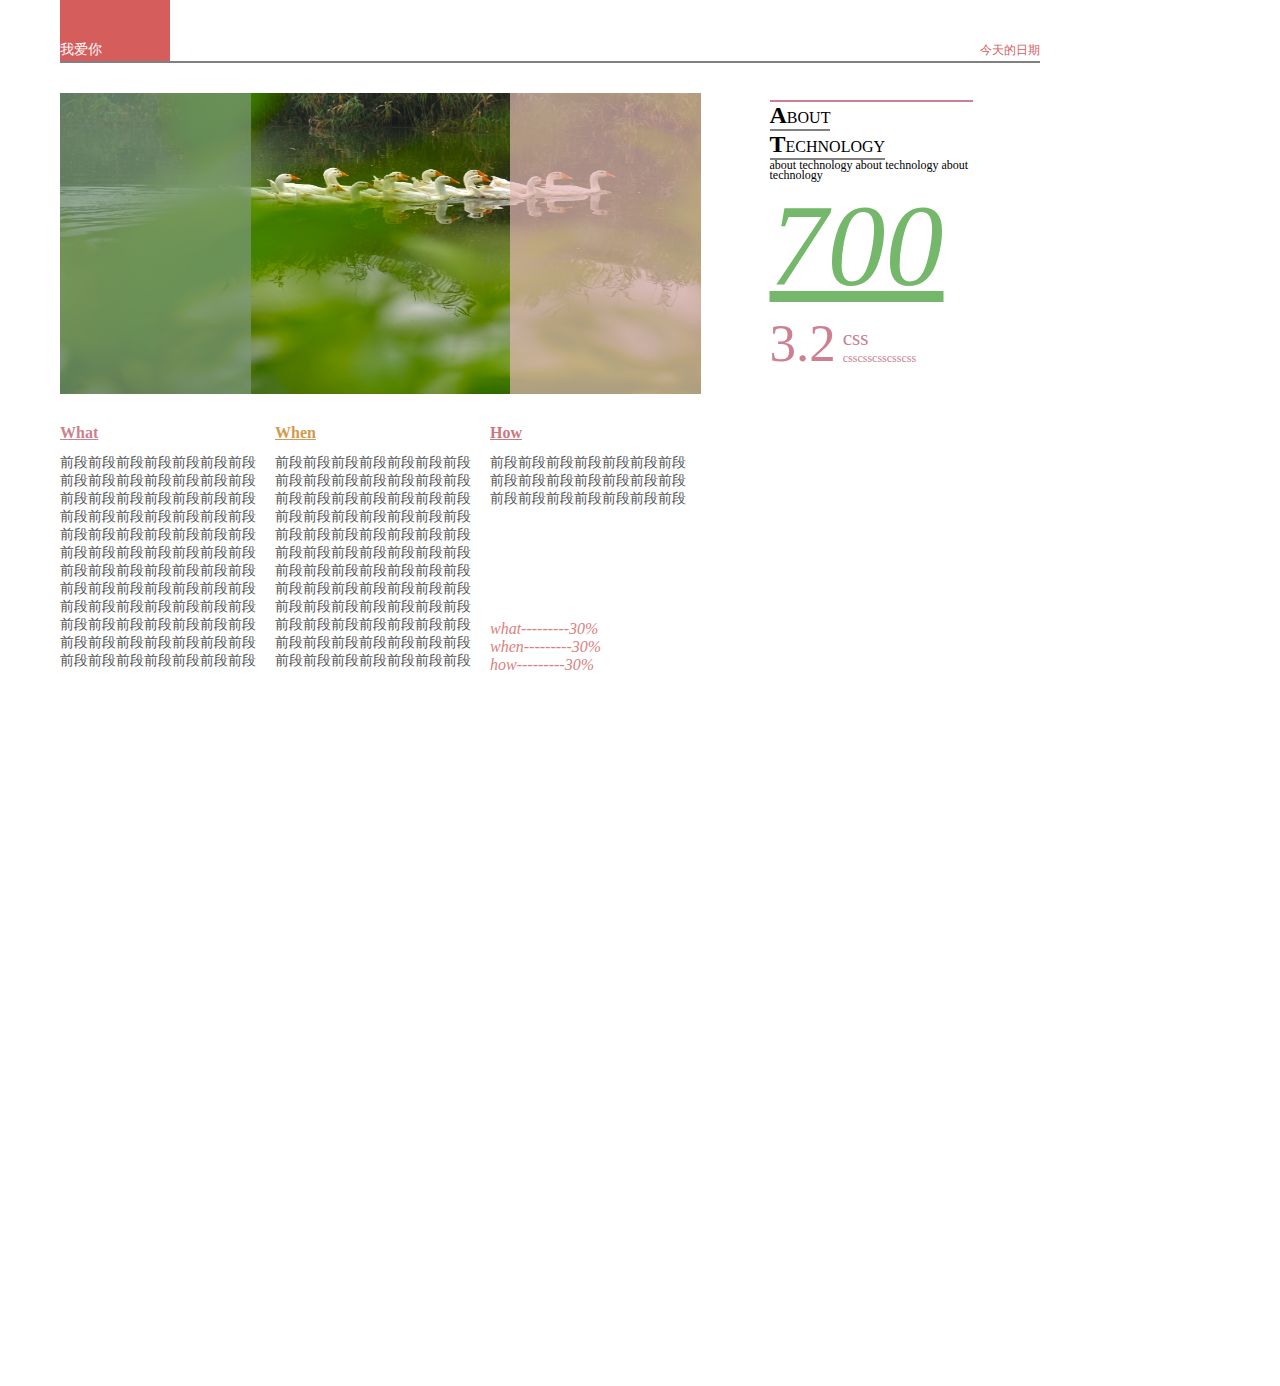
==== task06/task06.html @ 6e89cc71 "add some documents" ====
<!DOCTYPE html>
<html lang="en">
<head>
    <meta charset="UTF-8">
    <title>task06</title>
    <link rel="stylesheet" href="task06.css">
</head>
<body>
<div class="container">
    <div class="top">
        <div class="top-left">
            <span>我爱你</span>
        </div>
        <div class="top-right">
            今天的日期
        </div>
    </div>
    <div class="content">
        <div class="picture">
            <img src="bg-img.jpg" alt="goose" width="641px" height="301px">
            <div class="shadow-left"></div>
            <div class="shadow-right"></div>
        </div>
        <div class="picture-text clearfix">
            <div class="character">
                <div class="about"> <b>A</b>BOUT</div>
                <div class="technology"><b>T</b>ECHNOLOGY</div>
                <div class="abou-tech">about technology about technology about technology </div>
                <div class="number">700</div>
                <div class="css">
                    <div class="css-version">3.2</div>
                    <div class="css-title">
                        <div class="title">css</div>
                        <div class="title-con">csscsscsscsscss</div>
                    </div>
                </div>
            </div>
        </div>
        <div class="content-text">
            <div class="what">
                <div class="what-title">What</div>
                <div class="what-con">前段前段前段前段前段前段前段前段前段前段前段前段前段前段前段前段前段前段前段前段前段前段前段前段前段前段前段前段前段前段前段前段前段前段前段前段前段前段前段前段前段前段
                        前段前段前段前段前段前段前段前段前段前段前段前段前段前段前段前段前段前段前段前段前段前段前段前段前段前段前段前段前段前段前段前段前段前段前段前段前段前段前段前段前段前段
                </div>
            </div>
            <div class="when">
                <div class="when-title">When</div>
                <div class="when-con">前段前段前段前段前段前段前段前段前段前段前段前段前段前段前段前段前段前段前段前段前段前段前段前段前段前段前段前段前段前段前段前段前段前段前段前段前段前段前段前段前段前段
                        前段前段前段前段前段前段前段前段前段前段前段前段前段前段前段前段前段前段前段前段前段前段前段前段前段前段前段前段前段前段前段前段前段前段前段前段前段前段前段前段前段前段
                </div>
            </div>
            <div class="how">
                <div class="how-title">How</div>
                <div class="how-con">前段前段前段前段前段前段前段前段前段前段前段前段前段前段前段前段前段前段前段前段前段
                </div>
                <div class="what-when-how">
                    <div>what---------30%</div>
                    <div>when---------30%</div>
                    <div>how---------30%</div>
                </div>
            </div>
        </div>
    </div>
</div>

</body>
</html>
---- task06/task06.css ----
*{
    padding: 0px;
    margin: 0px;
}
.container {
    width: 980px;
    height: 1386px;
    margin-left: 60px;
}
.top {
    width: 980px;
    height: 61px;
    margin: 0px auto;
    border-bottom: 2px solid grey;
}
.top-left {
    width: 110px;
    height: 61px;
    background-color: #D55D5C;
    float: left;
}
.top-left span{
    color: white;
    font-size: 14px;
    font-family: "黑体";
    line-height: 100px;
}
.top-right{
    width: 100px;
    height: auto;
    text-align: right;
    float: right;
    line-height: 100px;
    color: #D55D5C;
    font-family: "黑体";
    font-size: 12px;
}
.content {
    width: 980px;
    height: 301px;
    margin-top: 30px;
    margin-bottom: 30px;
}
.picture {
    width: 641px;
    height: 301px;
    position: relative;
    float: left;
}
.shadow-left {
    width: 191px;
    height: 301px;
    position: absolute;
    top: 0;
    left: 0;
    background-color: #7C997B;
    opacity: 0.7;
}
.shadow-right {
    width: 191px;
    height: 301px;
    position: absolute;
    top: 0;
    right: 0;
    background-color: #E2B6B5;
    opacity: 0.7;
}
.picture-text {
    width: 338px;
    height: 294px;
    float: right;
}
.character {
    width: 203px;
    height: 294px;
    margin: 0px auto;
    border-top: 2px solid #cc8091;
}

.character b{
    font-size: 24px;
}
.about {
    display: table;
    color: #000000;
    font-family: 微软雅黑;
    border-bottom: 2px solid grey;
}
.technology{
    display: table;
    color: #000000;
    font-family: 微软雅黑;
    border-bottom: 2px solid grey;
}
.abou-tech {
    font-size: 12px;
    font-family: 楷体;
    line-height: 10px;
}
.number {
    font-size: 116px;
    color: #75b86b;
    font-family: 微软雅黑;
    font-style: italic;
    text-decoration: underline;
}
.css {
    width: 203px;
    height: 54px;
}
.css-version {
    float: left;
    font-size: 53px;
    color: #cc8091;
    font-family: 微软雅黑;
}
.css-title {
    float: left;
    width: 120px;
    margin-top: 13px;
    padding-left: 7px;
}
.title {
    font-size: 21px;
    color: #cc8091;
    font-family: 微软雅黑;
}
.title-con{
    font-size: 12px;
    color: #cc8091;
    font-family: 微软雅黑;
}
.clearfix:after{
    content: "";
    display: table;
    clear:both;
}
.content-text {
     margin-top: 30px;
    width: 641px;
    height: auto;
    float: left;
}
.what {
    width: 215px;
    height: auto;
    float: left;
}
.when {
    width: 215px;
    height: auto;
    float: left;
}
.how{
    width: 210px;
    height: auto;
    float: left;
}
.what-con {
    width: 200px;
    height: auto;
    font-size: 14px;
    font-family: 微软雅黑;
    opacity: 0.7;
}
.when-con {
    width: 200px;
    height: auto;
    font-size: 14px;
    font-family: 微软雅黑;
    opacity: 0.7;
}
.how-con {
    width: 200px;
    height: auto;
    font-size: 14px;
    font-family: 微软雅黑;
    opacity: 0.7;
}
.what-title {
    width: 200px;
    height: 30px;
    font-size: 16px;
    text-decoration: underline;
    color: #cc8091;
    font-weight: bold;
}
.when-title {
    width: 200px;
    height: 30px;
    font-size: 16px;
    text-decoration: underline;
    color: #d2994f;
    font-weight: bold;
}
.how-title {
    width: 200px;
    height: 30px;
    font-size: 16px;
    text-decoration: underline;
    color: #cc7680;
    font-weight: bold;
}
.what-when-how {
    width: 200px;
    height: auto;
    margin-top: 112px;
    color: #cd4a48;
    font-size: 16px;
    font-style: italic;
    font-family: 微软雅黑;
    opacity: 0.7;
}
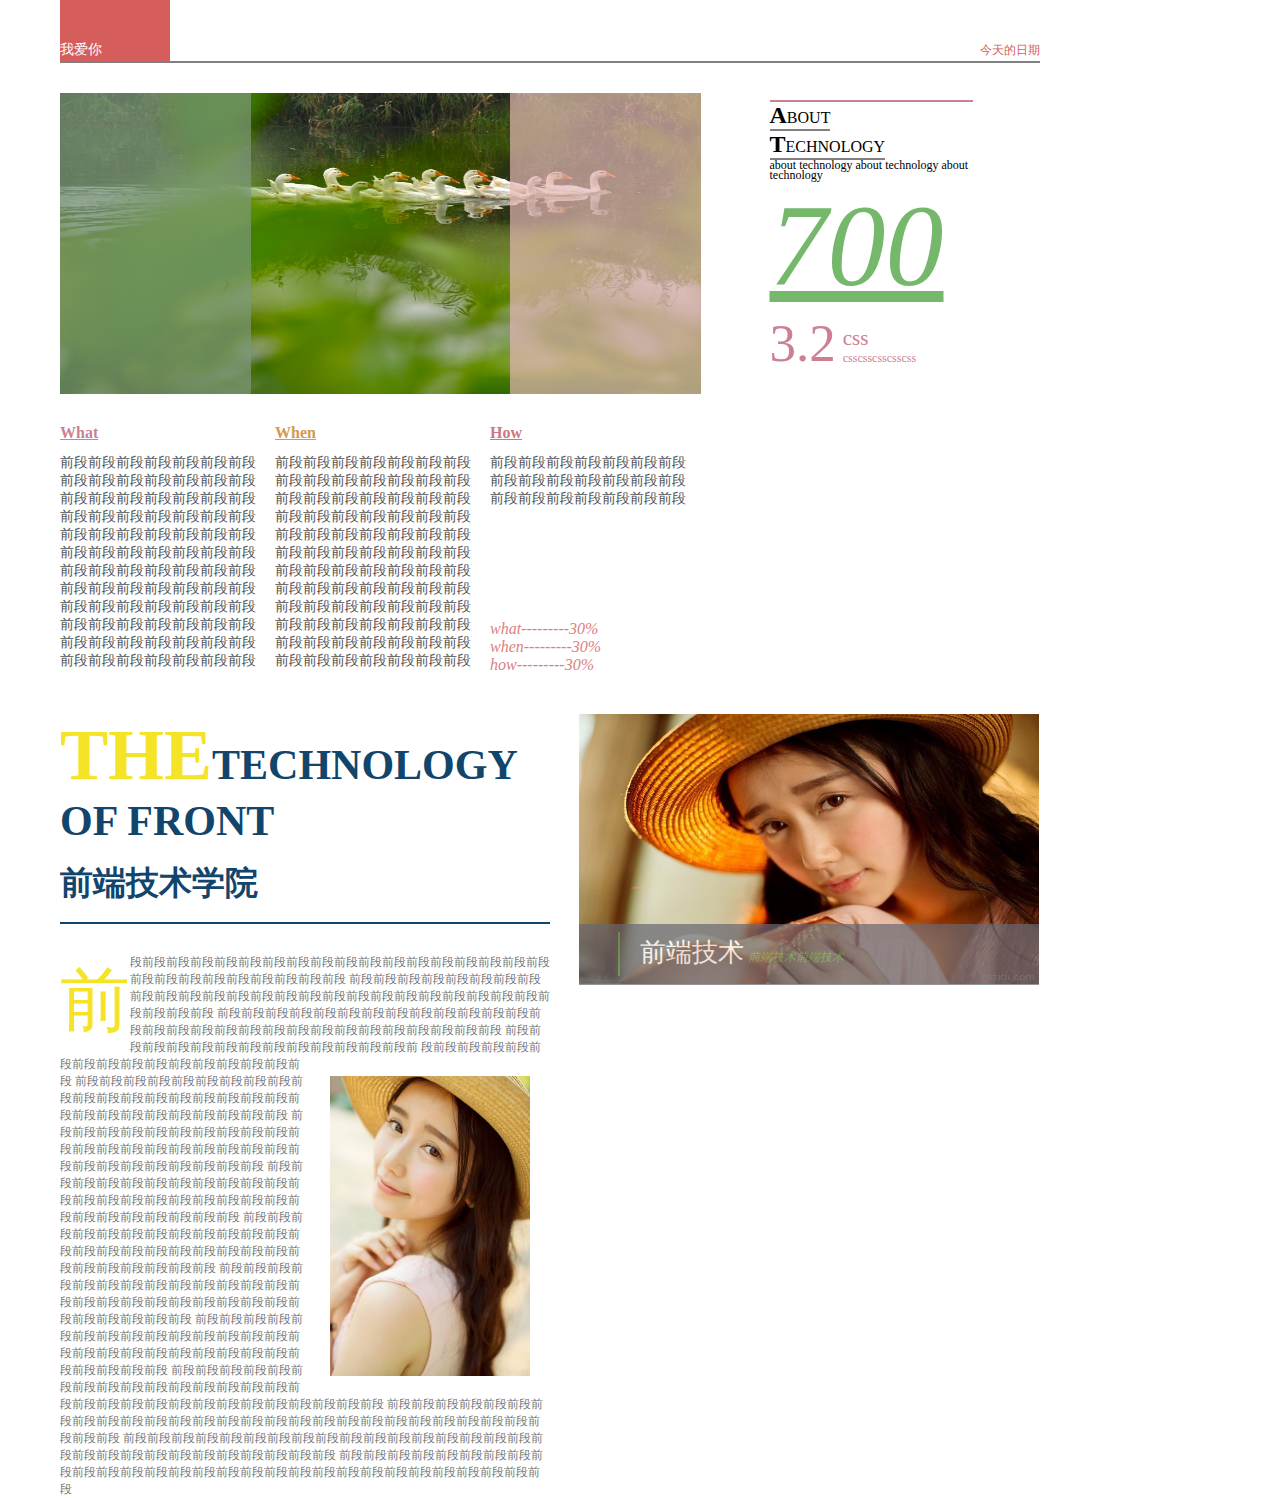
==== commit 9ab579dd: "change the task06" ====
--- a/task06/task06.html
+++ b/task06/task06.html
@@ -36,7 +36,7 @@
                 </div>
             </div>
         </div>
-        <div class="content-text">
+        <div class="content-text clearfix">
             <div class="what">
                 <div class="what-title">What</div>
                 <div class="what-con">前段前段前段前段前段前段前段前段前段前段前段前段前段前段前段前段前段前段前段前段前段前段前段前段前段前段前段前段前段前段前段前段前段前段前段前段前段前段前段前段前段前段
@@ -60,6 +60,41 @@
                 </div>
             </div>
         </div>
+        <div class="field-front">
+            <div class="field-left">
+                <div class="field-title">
+                    <span class="technology-front"> <strong>THE</strong>TECHNOLOGY OF FRONT</span>
+                    <span class="school-front">前端技术学院</span>
+                </div>
+                <div class="field-content">
+                    <span>前</span>段前段前段前段前段前段前段前段前段前段前段前段前段前段前段前段前段前段前段前段前段前段前段前段前段前段前段
+                    前段前段前段前段前段前段前段前段前段前段前段前段前段前段前段前段前段前段前段前段前段前段前段前段前段前段前段前段前段
+                    前段前段前段前段前段前段前段前段前段前段前段前段前段前段前段前段前段前段前段前段前段前段前段前段前段前段前段前段前段
+                    前段前段前段前段前段前段前段前段前段前段前段前段前段前 <img src="timg.jpg" alt="" width="200px" heihgt="800px">段前段前段前段前段前段前段前段前段前段前段前段前段前段前段前段
+                    前段前段前段前段前段前段前段前段前段前段前段前段前段前段前段前段前段前段前段前段前段前段前段前段前段前段前段前段前段
+                    前段前段前段前段前段前段前段前段前段前段前段前段前段前段前段前段前段前段前段前段前段前段前段前段前段前段前段前段前段
+                    前段前段前段前段前段前段前段前段前段前段前段前段前段前段前段前段前段前段前段前段前段前段前段前段前段前段前段前段前段
+                    前段前段前段前段前段前段前段前段前段前段前段前段前段前段前段前段前段前段前段前段前段前段前段前段前段前段前段前段前段
+                    前段前段前段前段前段前段前段前段前段前段前段前段前段前段前段前段前段前段前段前段前段前段前段前段前段前段前段前段前段
+                    前段前段前段前段前段前段前段前段前段前段前段前段前段前段前段前段前段前段前段前段前段前段前段前段前段前段前段前段前段
+                    前段前段前段前段前段前段前段前段前段前段前段前段前段前段前段前段前段前段前段前段前段前段前段前段前段前段前段前段前段
+                    前段前段前段前段前段前段前段前段前段前段前段前段前段前段前段前段前段前段前段前段前段前段前段前段前段前段前段前段前段
+                    前段前段前段前段前段前段前段前段前段前段前段前段前段前段前段前段前段前段前段前段前段前段前段前段前段前段前段前段前段
+                    前段前段前段前段前段前段前段前段前段前段前段前段前段前段前段前段前段前段前段前段前段前段前段前段前段前段前段前段前段
+                </div>
+            </div>
+            <div class="field-right">
+                <div class="image-another">
+                    <img src="sdsd.jpg" alt="" width="460px" height="270px">
+                    <div class="image-shadow">
+                        <div class="front-technology">
+                            <span class="front-one">前端技术</span>
+                            <span class="front-two">前端技术前端技术</span>
+                        </div>
+                    </div>
+                </div>
+            </div>
+        </div>
     </div>
 </div>
 
--- a/task06/task06.css
+++ b/task06/task06.css
@@ -211,19 +211,113 @@
     font-family: 微软雅黑;
     opacity: 0.7;
 }
-
-
-
-
-
-
-
-
-
-
-
-
-
-
-
-
+.clearfix:after{
+    content: '';
+    display: table;
+    clear: both;
+}
+.field-front {
+    width: 100%;
+    height: auto;
+    float: left;
+    margin-top: 40px;
+}
+.field-left{
+    float:left;
+    width:50%;
+}
+.field-right {
+    float: right;
+    width: 47%;
+    margin-left: 20px;
+}
+.field-title span {
+    display: block;
+}
+.field-title span>strong {
+    font-size: 72px;
+    font-family: 黑体;
+    color: #f5e327;
+    font-style: initial;
+}
+span.technology-front {
+    font-size: 42px;
+    color: #11456b;
+    font-family: 黑体;
+    font-weight: bold;
+    margin-bottom: 16px;
+}
+span.school-front {
+    font-size: 33px;
+    color: #11456b;
+    font-family: 黑体;
+    font-weight: bold;
+    margin-bottom: 16px;
+}
+.field-content span {
+    font-size: 70px;
+    font-family: "微软雅黑";
+    color: #f5e327;
+    float:left;
+}
+.field-title {
+    border-bottom: 2px solid #11456b;
+    margin-bottom: 30px;
+}
+.field-content{
+    font-size: 12px;
+    font-family: "宋体";
+    color: #767777;
+}
+
+.field-content img {
+    float: right;
+    padding: 20px;
+}
+.image-another{
+    position: relative;
+}
+.image-shadow {
+    width: 460px;
+    height: 61px;
+    background-color: #686872;
+    opacity: 0.7;
+    position: absolute;
+    bottom: 3px;
+    left: 0;
+}
+.front-technology {
+    width: 380px;
+    height: 44px;
+    line-height: 42px;
+    margin: 8px auto;
+    border-left: 2px solid #72b16a;
+}
+span.front-one {
+    font-size: 26px;
+    color: #ffffff;
+    font-family: "微软雅黑";
+    padding-left: 20px;
+}
+span.front-two {
+    font-size: 12px;
+    color: #72b16a;
+    font-family: "微软雅黑";
+    font-style: italic;
+    word-spacing: 140%;
+    letter-spacing: 140%;
+}
+
+
+
+
+
+
+
+
+
+
+
+
+
+
